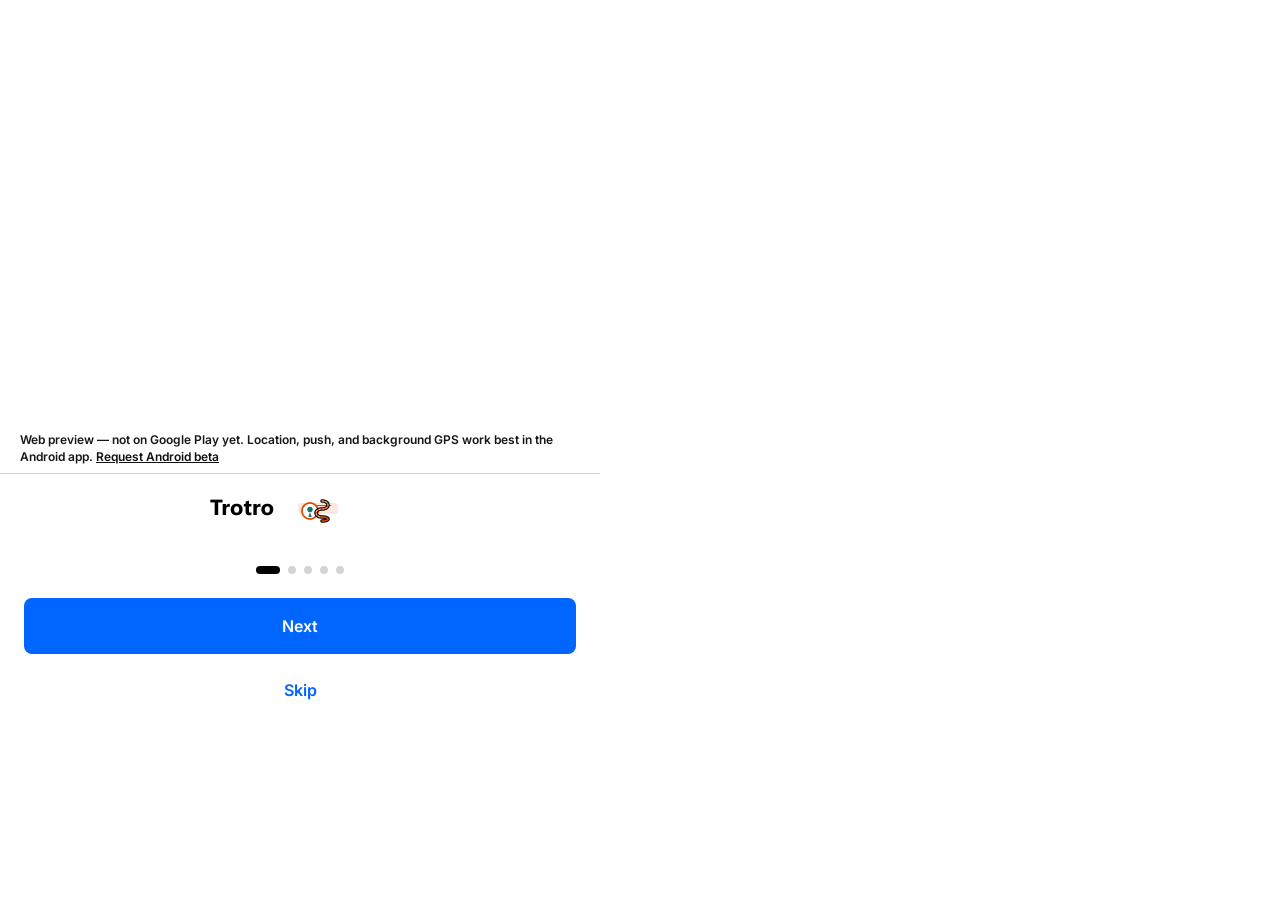
==== app/index.html @ 2087972f "Add web app, PWA, and Market/Eats/Courier section. Full Expo app at /app/, install manifest, commerc" ====
<!DOCTYPE html>
<html lang="en">
  <head>
    <meta charset="utf-8" />
    <meta httpEquiv="X-UA-Compatible" content="IE=edge" />
    <meta name="viewport" content="width=device-width, initial-scale=1, shrink-to-fit=no" />
    <title>TrotroOS</title>
    <!-- The `react-native-web` recommended style reset: https://necolas.github.io/react-native-web/docs/setup/#root-element -->
    <style id="expo-reset">
      /* These styles make the body full-height */
      html,
      body {
        height: 100%;
      }
      /* These styles disable body scrolling if you are using <ScrollView> */
      body {
        overflow: hidden;
      }
      /* These styles make the root element full-height */
      #root {
        display: flex;
        height: 100%;
        flex: 1;
      }
    </style>
  <meta name="description" content="Live trotro mobility for Kumasi — reserve seats, track mates, pay with MoMo.">
<link rel="icon" href="/app/favicon.ico" />    <link rel="manifest" href="/app/manifest.webmanifest" />
    <meta name="theme-color" content="#e04a00" />
    <meta name="mobile-web-app-capable" content="yes" />
    <meta name="apple-mobile-web-app-capable" content="yes" />
    <meta name="apple-mobile-web-app-title" content="TrotroOS" />
    <link rel="apple-touch-icon" href="/icons/icon-192.png" />
  </head>

  <body>
    <!-- Use static rendering with Expo Router to support running without JavaScript. -->
    <noscript>
      You need to enable JavaScript to run this app.
    </noscript>
    <!-- The root element for your Expo app. -->
    <div id="root"></div>
  <script src="/app/_expo/static/js/web/__expo-metro-runtime-37844bfe9405ed99797bdb43820a0459.js" defer></script><script src="/app/_expo/static/js/web/__common-af580fbeac0d358d70aa5f9b69720494.js" defer></script><script src="/app/_expo/static/js/web/index-f58f64e9638a1d631ea7a04e32c0d2a5.js" defer></script>
</body>
</html>
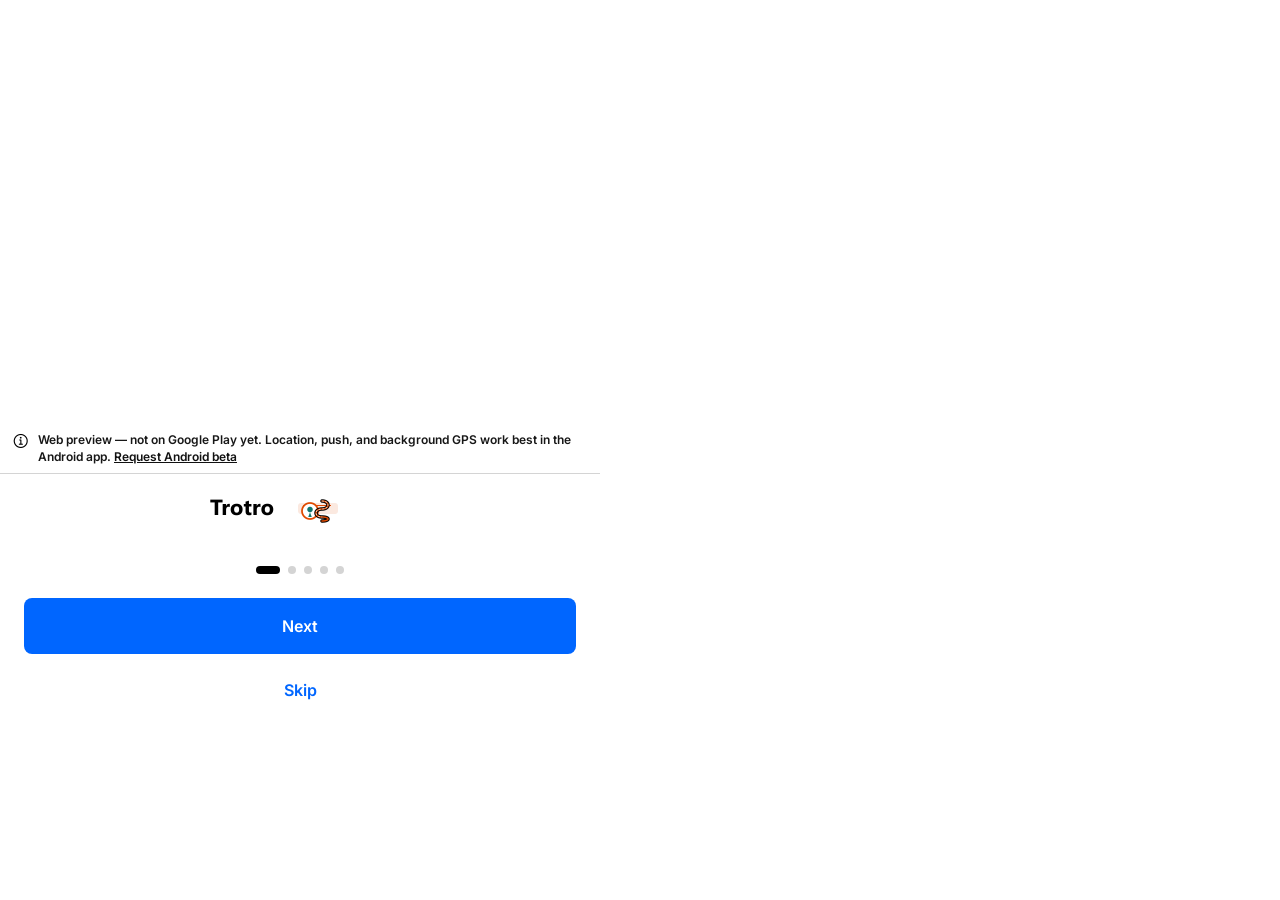
==== commit c80ff346: "Update marketing site with live demand heat map and pilot features. Homepage highlights corridor dem" ====
--- a/app/index.html
+++ b/app/index.html
@@ -1,4 +1,4 @@
-<!DOCTYPE html>
+<!doctype html>
 <html lang="en">
   <head>
     <meta charset="utf-8" />
@@ -23,8 +23,12 @@
         flex: 1;
       }
     </style>
-  <meta name="description" content="Live trotro mobility for Kumasi — reserve seats, track mates, pay with MoMo.">
-<link rel="icon" href="/app/favicon.ico" />    <link rel="manifest" href="/app/manifest.webmanifest" />
+    <meta
+      name="description"
+      content="Live trotro mobility for Kumasi — reserve seats, track mates, pay with MoMo."
+    />
+    <link rel="icon" href="/app/favicon.ico" />
+    <link rel="manifest" href="/app/manifest.webmanifest" />
     <meta name="theme-color" content="#e04a00" />
     <meta name="mobile-web-app-capable" content="yes" />
     <meta name="apple-mobile-web-app-capable" content="yes" />
@@ -34,11 +38,17 @@
 
   <body>
     <!-- Use static rendering with Expo Router to support running without JavaScript. -->
-    <noscript>
-      You need to enable JavaScript to run this app.
-    </noscript>
+    <noscript> You need to enable JavaScript to run this app. </noscript>
     <!-- The root element for your Expo app. -->
     <div id="root"></div>
-  <script src="/app/_expo/static/js/web/__expo-metro-runtime-37844bfe9405ed99797bdb43820a0459.js" defer></script><script src="/app/_expo/static/js/web/__common-af580fbeac0d358d70aa5f9b69720494.js" defer></script><script src="/app/_expo/static/js/web/index-f58f64e9638a1d631ea7a04e32c0d2a5.js" defer></script>
-</body>
+    <script
+      src="/app/_expo/static/js/web/__expo-metro-runtime-37844bfe9405ed99797bdb43820a0459.js"
+      defer
+    ></script>
+    <script
+      src="/app/_expo/static/js/web/__common-af580fbeac0d358d70aa5f9b69720494.js"
+      defer
+    ></script>
+    <script src="/app/_expo/static/js/web/index-52175862be62798d482258cae84e7fa1.js" defer></script>
+  </body>
 </html>
